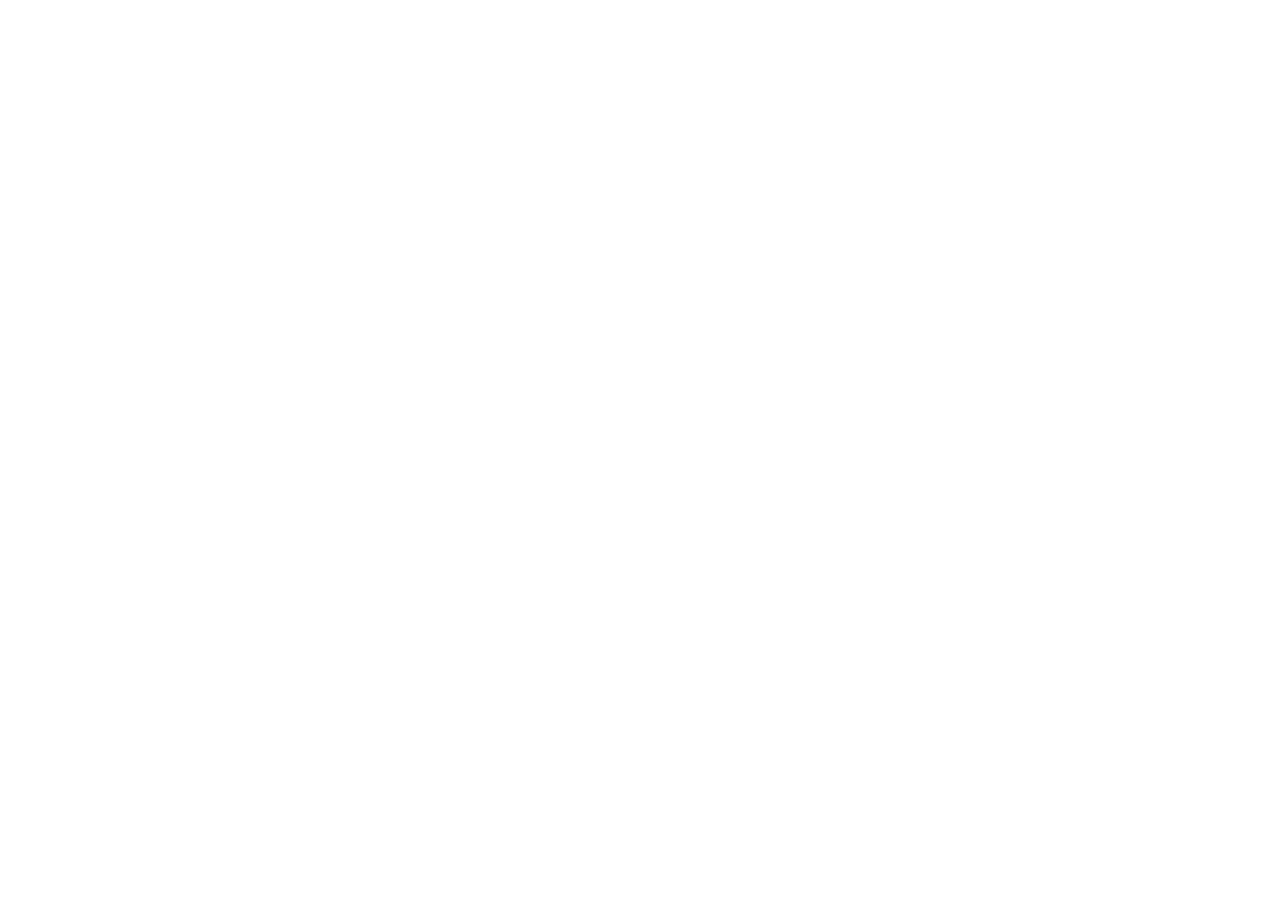
==== login.html @ a9e52f01 "init project" ====
<!DOCTYPE html>
<html lang="en">
<head>
    <meta charset="UTF-8">
    <meta name="viewport" content="width=device-width, initial-scale=1.0">
    <title>Document</title>
</head>
<body>
    
</body>
</html>
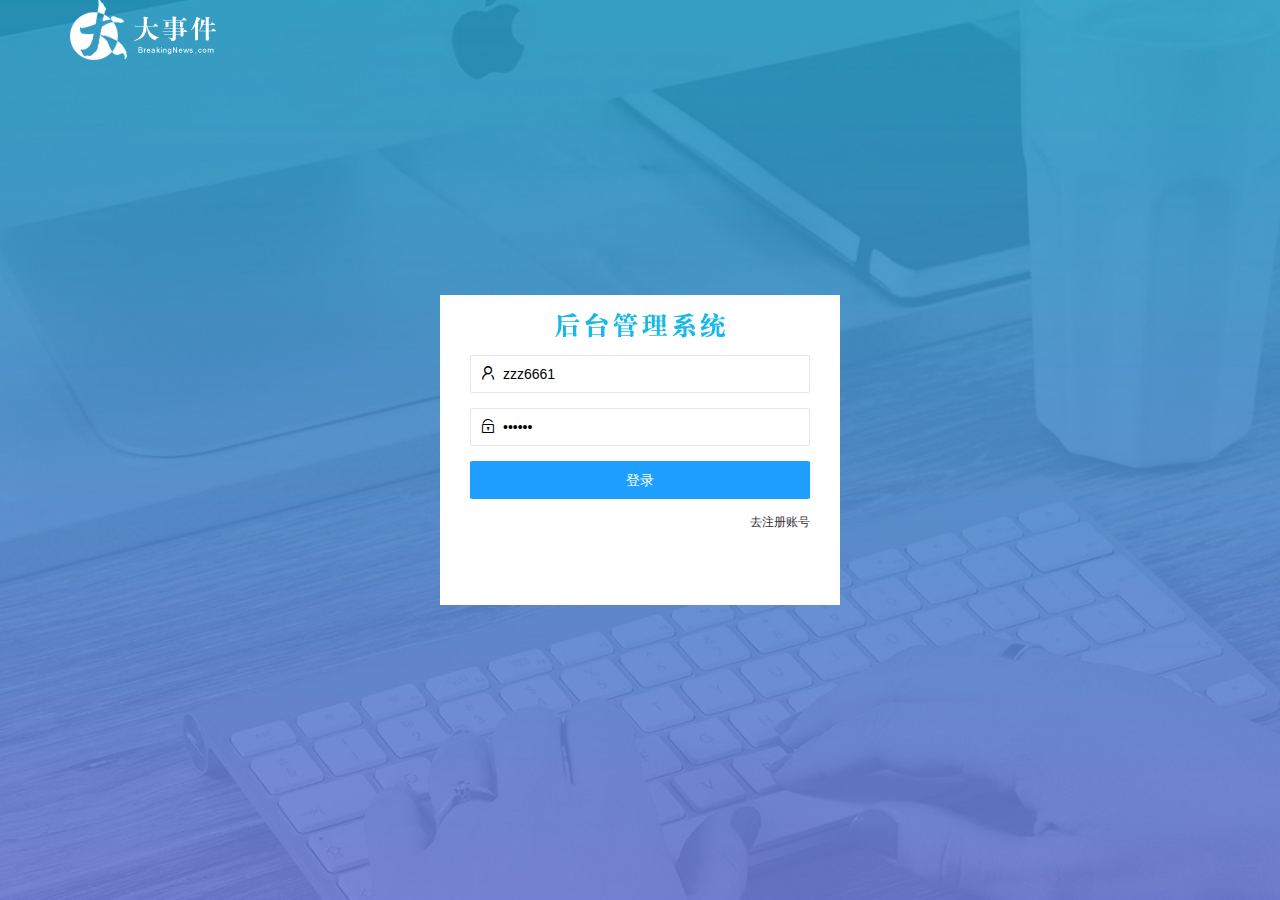
==== commit a3da87ee: "注册和登录功能完成" ====
--- a/login.html
+++ b/login.html
@@ -1,11 +1,85 @@
 <!DOCTYPE html>
 <html lang="en">
+
 <head>
     <meta charset="UTF-8">
     <meta name="viewport" content="width=device-width, initial-scale=1.0">
-    <title>Document</title>
+    <title>大事件-登录注册</title>
+    <link rel="stylesheet" href="/assets/lib/layui/css/layui.css" />
+    <link rel="stylesheet" href="/assets/css/login.css">
 </head>
+
 <body>
-    
+    <div class="layui-main">
+        <img src="/assets/images/logo.png" alt="" />
+    </div>
+    <div class="onginAndRegBox">
+        <div class="title-box">
+
+        </div>
+        <!-- 登录页面 -->
+        <div class="login-box">
+            <form class="layui-form"id="form_login">
+                <!-- 用户名 -->
+                <div class="layui-form-item">
+                    <i class="layui-icon layui-icon-username"></i>
+                    <input value="zzz6661" type="text" name="username" required lay-verify="required" placeholder="请输入用户名"
+                        autocomplete="off" class="layui-input">
+                </div>
+                <!-- 密码 -->
+                <div class="layui-form-item">
+                    <i class="layui-icon layui-icon-password"></i>
+                    <input value="123123" type="password" name="password" required lay-verify="required|pwd" placeholder="请输入密码"
+                        autocomplete="off" class="layui-input">
+                </div>
+                <!-- 登录按钮 -->
+                <div class="layui-form-item">
+                    <button class="layui-btn layui-btn-fluid layui-btn-normal" lay-submit
+                        lay-filter="formDemo">登录</button>
+                </div>
+                <div class="layui-form-item links">
+                    <a href="javascript:;" id="link_reg">去注册账号</a>
+                </div>
+            </form>
+
+        </div>
+        <!-- 注册页面 -->
+        <div class="reg-box" >
+
+            <form class="layui-form" id="form_reg">
+                <!-- 用户名 -->
+                <div class="layui-form-item">
+                    <i class="layui-icon layui-icon-username"></i>
+                    <input type="text" name="username" required lay-verify="required" placeholder="请输入用户名"
+                        autocomplete="off" class="layui-input">
+                </div>
+                <!-- 密码 -->
+                <div class="layui-form-item">
+                    <i class="layui-icon layui-icon-password"></i>
+                    <input type="text" name="password" required lay-verify="required|pwd" placeholder="请输入密码"
+                        autocomplete="off" class="layui-input">
+                </div>
+                <!-- 密码确认 -->
+                <div class="layui-form-item">
+                    <i class="layui-icon layui-icon-password"></i>
+                    <input type="text" name="repassword" required lay-verify="required|pwd|repwd" placeholder="再次确认密码"
+                        autocomplete="off" class="layui-input">
+                </div>
+                <!-- 登录按钮 -->
+                <div class="layui-form-item">
+                    <button class="layui-btn layui-btn-fluid layui-btn-normal" lay-submit
+                        lay-filter="formDemo">注册</button>
+                </div>
+                <div class="layui-form-item links">
+                    <a href="javascript:;" id="link_login">去登陆</a>
+                </div>
+            </form>
+        </div>
+    </div>
+    <script src="./assets/lib/layui/layui.all.js"></script>
+    <script src="/assets/lib/jquery.js"></script>
+    <script src="./assets/js/baseAPI.js"></script>
+    <script src="/assets/js/login.js"></script>
 </body>
+
 </html>--- a/assets/lib/layui/css/layui.css
+++ b/assets/lib/layui/css/layui.css
@@ -0,0 +1,2 @@
+/** layui-v2.5.5 MIT License By https://www.layui.com */
+ .layui-inline,img{display:inline-block;vertical-align:middle}h1,h2,h3,h4,h5,h6{font-weight:400}.layui-edge,.layui-header,.layui-inline,.layui-main{position:relative}.layui-body,.layui-edge,.layui-elip{overflow:hidden}.layui-btn,.layui-edge,.layui-inline,img{vertical-align:middle}.layui-btn,.layui-disabled,.layui-icon,.layui-unselect{-moz-user-select:none;-webkit-user-select:none;-ms-user-select:none}.layui-elip,.layui-form-checkbox span,.layui-form-pane .layui-form-label{text-overflow:ellipsis;white-space:nowrap}.layui-breadcrumb,.layui-tree-btnGroup{visibility:hidden}blockquote,body,button,dd,div,dl,dt,form,h1,h2,h3,h4,h5,h6,input,li,ol,p,pre,td,textarea,th,ul{margin:0;padding:0;-webkit-tap-highlight-color:rgba(0,0,0,0)}a:active,a:hover{outline:0}img{border:none}li{list-style:none}table{border-collapse:collapse;border-spacing:0}h4,h5,h6{font-size:100%}button,input,optgroup,option,select,textarea{font-family:inherit;font-size:inherit;font-style:inherit;font-weight:inherit;outline:0}pre{white-space:pre-wrap;white-space:-moz-pre-wrap;white-space:-pre-wrap;white-space:-o-pre-wrap;word-wrap:break-word}body{line-height:24px;font:14px Helvetica Neue,Helvetica,PingFang SC,Tahoma,Arial,sans-serif}hr{height:1px;margin:10px 0;border:0;clear:both}a{color:#333;text-decoration:none}a:hover{color:#777}a cite{font-style:normal;*cursor:pointer}.layui-border-box,.layui-border-box *{box-sizing:border-box}.layui-box,.layui-box *{box-sizing:content-box}.layui-clear{clear:both;*zoom:1}.layui-clear:after{content:'\20';clear:both;*zoom:1;display:block;height:0}.layui-inline{*display:inline;*zoom:1}.layui-edge{display:inline-block;width:0;height:0;border-width:6px;border-style:dashed;border-color:transparent}.layui-edge-top{top:-4px;border-bottom-color:#999;border-bottom-style:solid}.layui-edge-right{border-left-color:#999;border-left-style:solid}.layui-edge-bottom{top:2px;border-top-color:#999;border-top-style:solid}.layui-edge-left{border-right-color:#999;border-right-style:solid}.layui-disabled,.layui-disabled:hover{color:#d2d2d2!important;cursor:not-allowed!important}.layui-circle{border-radius:100%}.layui-show{display:block!important}.layui-hide{display:none!important}@font-face{font-family:layui-icon;src:url(../font/iconfont.eot?v=250);src:url(../font/iconfont.eot?v=250#iefix) format('embedded-opentype'),url(../font/iconfont.woff2?v=250) format('woff2'),url(../font/iconfont.woff?v=250) format('woff'),url(../font/iconfont.ttf?v=250) format('truetype'),url(../font/iconfont.svg?v=250#layui-icon) format('svg')}.layui-icon{font-family:layui-icon!important;font-size:16px;font-style:normal;-webkit-font-smoothing:antialiased;-moz-osx-font-smoothing:grayscale}.layui-icon-reply-fill:before{content:"\e611"}.layui-icon-set-fill:before{content:"\e614"}.layui-icon-menu-fill:before{content:"\e60f"}.layui-icon-search:before{content:"\e615"}.layui-icon-share:before{content:"\e641"}.layui-icon-set-sm:before{content:"\e620"}.layui-icon-engine:before{content:"\e628"}.layui-icon-close:before{content:"\1006"}.layui-icon-close-fill:before{content:"\1007"}.layui-icon-chart-screen:before{content:"\e629"}.layui-icon-star:before{content:"\e600"}.layui-icon-circle-dot:before{content:"\e617"}.layui-icon-chat:before{content:"\e606"}.layui-icon-release:before{content:"\e609"}.layui-icon-list:before{content:"\e60a"}.layui-icon-chart:before{content:"\e62c"}.layui-icon-ok-circle:before{content:"\1005"}.layui-icon-layim-theme:before{content:"\e61b"}.layui-icon-table:before{content:"\e62d"}.layui-icon-right:before{content:"\e602"}.layui-icon-left:before{content:"\e603"}.layui-icon-cart-simple:before{content:"\e698"}.layui-icon-face-cry:before{content:"\e69c"}.layui-icon-face-smile:before{content:"\e6af"}.layui-icon-survey:before{content:"\e6b2"}.layui-icon-tree:before{content:"\e62e"}.layui-icon-upload-circle:before{content:"\e62f"}.layui-icon-add-circle:before{content:"\e61f"}.layui-icon-download-circle:before{content:"\e601"}.layui-icon-templeate-1:before{content:"\e630"}.layui-icon-util:before{content:"\e631"}.layui-icon-face-surprised:before{content:"\e664"}.layui-icon-edit:before{content:"\e642"}.layui-icon-speaker:before{content:"\e645"}.layui-icon-down:before{content:"\e61a"}.layui-icon-file:before{content:"\e621"}.layui-icon-layouts:before{content:"\e632"}.layui-icon-rate-half:before{content:"\e6c9"}.layui-icon-add-circle-fine:before{content:"\e608"}.layui-icon-prev-circle:before{content:"\e633"}.layui-icon-read:before{content:"\e705"}.layui-icon-404:before{content:"\e61c"}.layui-icon-carousel:before{content:"\e634"}.layui-icon-help:before{content:"\e607"}.layui-icon-code-circle:before{content:"\e635"}.layui-icon-water:before{content:"\e636"}.layui-icon-username:before{content:"\e66f"}.layui-icon-find-fill:before{content:"\e670"}.layui-icon-about:before{content:"\e60b"}.layui-icon-location:before{content:"\e715"}.layui-icon-up:before{content:"\e619"}.layui-icon-pause:before{content:"\e651"}.layui-icon-date:before{content:"\e637"}.layui-icon-layim-uploadfile:before{content:"\e61d"}.layui-icon-delete:before{content:"\e640"}.layui-icon-play:before{content:"\e652"}.layui-icon-top:before{content:"\e604"}.layui-icon-friends:before{content:"\e612"}.layui-icon-refresh-3:before{content:"\e9aa"}.layui-icon-ok:before{content:"\e605"}.layui-icon-layer:before{content:"\e638"}.layui-icon-face-smile-fine:before{content:"\e60c"}.layui-icon-dollar:before{content:"\e659"}.layui-icon-group:before{content:"\e613"}.layui-icon-layim-download:before{content:"\e61e"}.layui-icon-picture-fine:before{content:"\e60d"}.layui-icon-link:before{content:"\e64c"}.layui-icon-diamond:before{content:"\e735"}.layui-icon-log:before{content:"\e60e"}.layui-icon-rate-solid:before{content:"\e67a"}.layui-icon-fonts-del:before{content:"\e64f"}.layui-icon-unlink:before{content:"\e64d"}.layui-icon-fonts-clear:before{content:"\e639"}.layui-icon-triangle-r:before{content:"\e623"}.layui-icon-circle:before{content:"\e63f"}.layui-icon-radio:before{content:"\e643"}.layui-icon-align-center:before{content:"\e647"}.layui-icon-align-right:before{content:"\e648"}.layui-icon-align-left:before{content:"\e649"}.layui-icon-loading-1:before{content:"\e63e"}.layui-icon-return:before{content:"\e65c"}.layui-icon-fonts-strong:before{content:"\e62b"}.layui-icon-upload:before{content:"\e67c"}.layui-icon-dialogue:before{content:"\e63a"}.layui-icon-video:before{content:"\e6ed"}.layui-icon-headset:before{content:"\e6fc"}.layui-icon-cellphone-fine:before{content:"\e63b"}.layui-icon-add-1:before{content:"\e654"}.layui-icon-face-smile-b:before{content:"\e650"}.layui-icon-fonts-html:before{content:"\e64b"}.layui-icon-form:before{content:"\e63c"}.layui-icon-cart:before{content:"\e657"}.layui-icon-camera-fill:before{content:"\e65d"}.layui-icon-tabs:before{content:"\e62a"}.layui-icon-fonts-code:before{content:"\e64e"}.layui-icon-fire:before{content:"\e756"}.layui-icon-set:before{content:"\e716"}.layui-icon-fonts-u:before{content:"\e646"}.layui-icon-triangle-d:before{content:"\e625"}.layui-icon-tips:before{content:"\e702"}.layui-icon-picture:before{content:"\e64a"}.layui-icon-more-vertical:before{content:"\e671"}.layui-icon-flag:before{content:"\e66c"}.layui-icon-loading:before{content:"\e63d"}.layui-icon-fonts-i:before{content:"\e644"}.layui-icon-refresh-1:before{content:"\e666"}.layui-icon-rmb:before{content:"\e65e"}.layui-icon-home:before{content:"\e68e"}.layui-icon-user:before{content:"\e770"}.layui-icon-notice:before{content:"\e667"}.layui-icon-login-weibo:before{content:"\e675"}.layui-icon-voice:before{content:"\e688"}.layui-icon-upload-drag:before{content:"\e681"}.layui-icon-login-qq:before{content:"\e676"}.layui-icon-snowflake:before{content:"\e6b1"}.layui-icon-file-b:before{content:"\e655"}.layui-icon-template:before{content:"\e663"}.layui-icon-auz:before{content:"\e672"}.layui-icon-console:before{content:"\e665"}.layui-icon-app:before{content:"\e653"}.layui-icon-prev:before{content:"\e65a"}.layui-icon-website:before{content:"\e7ae"}.layui-icon-next:before{content:"\e65b"}.layui-icon-component:before{content:"\e857"}.layui-icon-more:before{content:"\e65f"}.layui-icon-login-wechat:before{content:"\e677"}.layui-icon-shrink-right:before{content:"\e668"}.layui-icon-spread-left:before{content:"\e66b"}.layui-icon-camera:before{content:"\e660"}.layui-icon-note:before{content:"\e66e"}.layui-icon-refresh:before{content:"\e669"}.layui-icon-female:before{content:"\e661"}.layui-icon-male:before{content:"\e662"}.layui-icon-password:before{content:"\e673"}.layui-icon-senior:before{content:"\e674"}.layui-icon-theme:before{content:"\e66a"}.layui-icon-tread:before{content:"\e6c5"}.layui-icon-praise:before{content:"\e6c6"}.layui-icon-star-fill:before{content:"\e658"}.layui-icon-rate:before{content:"\e67b"}.layui-icon-template-1:before{content:"\e656"}.layui-icon-vercode:before{content:"\e679"}.layui-icon-cellphone:before{content:"\e678"}.layui-icon-screen-full:before{content:"\e622"}.layui-icon-screen-restore:before{content:"\e758"}.layui-icon-cols:before{content:"\e610"}.layui-icon-export:before{content:"\e67d"}.layui-icon-print:before{content:"\e66d"}.layui-icon-slider:before{content:"\e714"}.layui-icon-addition:before{content:"\e624"}.layui-icon-subtraction:before{content:"\e67e"}.layui-icon-service:before{content:"\e626"}.layui-icon-transfer:before{content:"\e691"}.layui-main{width:1140px;margin:0 auto}.layui-header{z-index:1000;height:60px}.layui-header a:hover{transition:all .5s;-webkit-transition:all .5s}.layui-side{position:fixed;left:0;top:0;bottom:0;z-index:999;width:200px;overflow-x:hidden}.layui-side-scroll{position:relative;width:220px;height:100%;overflow-x:hidden}.layui-body{position:absolute;left:200px;right:0;top:0;bottom:0;z-index:998;width:auto;overflow-y:auto;box-sizing:border-box}.layui-layout-body{overflow:hidden}.layui-layout-admin .layui-header{background-color:#23262E}.layui-layout-admin .layui-side{top:60px;width:200px;overflow-x:hidden}.layui-layout-admin .layui-body{position:fixed;top:60px;bottom:44px}.layui-layout-admin .layui-main{width:auto;margin:0 15px}.layui-layout-admin .layui-footer{position:fixed;left:200px;right:0;bottom:0;height:44px;line-height:44px;padding:0 15px;background-color:#eee}.layui-layout-admin .layui-logo{position:absolute;left:0;top:0;width:200px;height:100%;line-height:60px;text-align:center;color:#009688;font-size:16px}.layui-layout-admin .layui-header .layui-nav{background:0 0}.layui-layout-left{position:absolute!important;left:200px;top:0}.layui-layout-right{position:absolute!important;right:0;top:0}.layui-container{position:relative;margin:0 auto;padding:0 15px;box-sizing:border-box}.layui-fluid{position:relative;margin:0 auto;padding:0 15px}.layui-row:after,.layui-row:before{content:'';display:block;clear:both}.layui-col-lg1,.layui-col-lg10,.layui-col-lg11,.layui-col-lg12,.layui-col-lg2,.layui-col-lg3,.layui-col-lg4,.layui-col-lg5,.layui-col-lg6,.layui-col-lg7,.layui-col-lg8,.layui-col-lg9,.layui-col-md1,.layui-col-md10,.layui-col-md11,.layui-col-md12,.layui-col-md2,.layui-col-md3,.layui-col-md4,.layui-col-md5,.layui-col-md6,.layui-col-md7,.layui-col-md8,.layui-col-md9,.layui-col-sm1,.layui-col-sm10,.layui-col-sm11,.layui-col-sm12,.layui-col-sm2,.layui-col-sm3,.layui-col-sm4,.layui-col-sm5,.layui-col-sm6,.layui-col-sm7,.layui-col-sm8,.layui-col-sm9,.layui-col-xs1,.layui-col-xs10,.layui-col-xs11,.layui-col-xs12,.layui-col-xs2,.layui-col-xs3,.layui-col-xs4,.layui-col-xs5,.layui-col-xs6,.layui-col-xs7,.layui-col-xs8,.layui-col-xs9{position:relative;display:block;box-sizing:border-box}.layui-col-xs1,.layui-col-xs10,.layui-col-xs11,.layui-col-xs12,.layui-col-xs2,.layui-col-xs3,.layui-col-xs4,.layui-col-xs5,.layui-col-xs6,.layui-col-xs7,.layui-col-xs8,.layui-col-xs9{float:left}.layui-col-xs1{width:8.33333333%}.layui-col-xs2{width:16.66666667%}.layui-col-xs3{width:25%}.layui-col-xs4{width:33.33333333%}.layui-col-xs5{width:41.66666667%}.layui-col-xs6{width:50%}.layui-col-xs7{width:58.33333333%}.layui-col-xs8{width:66.66666667%}.layui-col-xs9{width:75%}.layui-col-xs10{width:83.33333333%}.layui-col-xs11{width:91.66666667%}.layui-col-xs12{width:100%}.layui-col-xs-offset1{margin-left:8.33333333%}.layui-col-xs-offset2{margin-left:16.66666667%}.layui-col-xs-offset3{margin-left:25%}.layui-col-xs-offset4{margin-left:33.33333333%}.layui-col-xs-offset5{margin-left:41.66666667%}.layui-col-xs-offset6{margin-left:50%}.layui-col-xs-offset7{margin-left:58.33333333%}.layui-col-xs-offset8{margin-left:66.66666667%}.layui-col-xs-offset9{margin-left:75%}.layui-col-xs-offset10{margin-left:83.33333333%}.layui-col-xs-offset11{margin-left:91.66666667%}.layui-col-xs-offset12{margin-left:100%}@media screen and (max-width:768px){.layui-hide-xs{display:none!important}.layui-show-xs-block{display:block!important}.layui-show-xs-inline{display:inline!important}.layui-show-xs-inline-block{display:inline-block!important}}@media screen and (min-width:768px){.layui-container{width:750px}.layui-hide-sm{display:none!important}.layui-show-sm-block{display:block!important}.layui-show-sm-inline{display:inline!important}.layui-show-sm-inline-block{display:inline-block!important}.layui-col-sm1,.layui-col-sm10,.layui-col-sm11,.layui-col-sm12,.layui-col-sm2,.layui-col-sm3,.layui-col-sm4,.layui-col-sm5,.layui-col-sm6,.layui-col-sm7,.layui-col-sm8,.layui-col-sm9{float:left}.layui-col-sm1{width:8.33333333%}.layui-col-sm2{width:16.66666667%}.layui-col-sm3{width:25%}.layui-col-sm4{width:33.33333333%}.layui-col-sm5{width:41.66666667%}.layui-col-sm6{width:50%}.layui-col-sm7{width:58.33333333%}.layui-col-sm8{width:66.66666667%}.layui-col-sm9{width:75%}.layui-col-sm10{width:83.33333333%}.layui-col-sm11{width:91.66666667%}.layui-col-sm12{width:100%}.layui-col-sm-offset1{margin-left:8.33333333%}.layui-col-sm-offset2{margin-left:16.66666667%}.layui-col-sm-offset3{margin-left:25%}.layui-col-sm-offset4{margin-left:33.33333333%}.layui-col-sm-offset5{margin-left:41.66666667%}.layui-col-sm-offset6{margin-left:50%}.layui-col-sm-offset7{margin-left:58.33333333%}.layui-col-sm-offset8{margin-left:66.66666667%}.layui-col-sm-offset9{margin-left:75%}.layui-col-sm-offset10{margin-left:83.33333333%}.layui-col-sm-offset11{margin-left:91.66666667%}.layui-col-sm-offset12{margin-left:100%}}@media screen and (min-width:992px){.layui-container{width:970px}.layui-hide-md{display:none!important}.layui-show-md-block{display:block!important}.layui-show-md-inline{display:inline!important}.layui-show-md-inline-block{display:inline-block!important}.layui-col-md1,.layui-col-md10,.layui-col-md11,.layui-col-md12,.layui-col-md2,.layui-col-md3,.layui-col-md4,.layui-col-md5,.layui-col-md6,.layui-col-md7,.layui-col-md8,.layui-col-md9{float:left}.layui-col-md1{width:8.33333333%}.layui-col-md2{width:16.66666667%}.layui-col-md3{width:25%}.layui-col-md4{width:33.33333333%}.layui-col-md5{width:41.66666667%}.layui-col-md6{width:50%}.layui-col-md7{width:58.33333333%}.layui-col-md8{width:66.66666667%}.layui-col-md9{width:75%}.layui-col-md10{width:83.33333333%}.layui-col-md11{width:91.66666667%}.layui-col-md12{width:100%}.layui-col-md-offset1{margin-left:8.33333333%}.layui-col-md-offset2{margin-left:16.66666667%}.layui-col-md-offset3{margin-left:25%}.layui-col-md-offset4{margin-left:33.33333333%}.layui-col-md-offset5{margin-left:41.66666667%}.layui-col-md-offset6{margin-left:50%}.layui-col-md-offset7{margin-left:58.33333333%}.layui-col-md-offset8{margin-left:66.66666667%}.layui-col-md-offset9{margin-left:75%}.layui-col-md-offset10{margin-left:83.33333333%}.layui-col-md-offset11{margin-left:91.66666667%}.layui-col-md-offset12{margin-left:100%}}@media screen and (min-width:1200px){.layui-container{width:1170px}.layui-hide-lg{display:none!important}.layui-show-lg-block{display:block!important}.layui-show-lg-inline{display:inline!important}.layui-show-lg-inline-block{display:inline-block!important}.layui-col-lg1,.layui-col-lg10,.layui-col-lg11,.layui-col-lg12,.layui-col-lg2,.layui-col-lg3,.layui-col-lg4,.layui-col-lg5,.layui-col-lg6,.layui-col-lg7,.layui-col-lg8,.layui-col-lg9{float:left}.layui-col-lg1{width:8.33333333%}.layui-col-lg2{width:16.66666667%}.layui-col-lg3{width:25%}.layui-col-lg4{width:33.33333333%}.layui-col-lg5{width:41.66666667%}.layui-col-lg6{width:50%}.layui-col-lg7{width:58.33333333%}.layui-col-lg8{width:66.66666667%}.layui-col-lg9{width:75%}.layui-col-lg10{width:83.33333333%}.layui-col-lg11{width:91.66666667%}.layui-col-lg12{width:100%}.layui-col-lg-offset1{margin-left:8.33333333%}.layui-col-lg-offset2{margin-left:16.66666667%}.layui-col-lg-offset3{margin-left:25%}.layui-col-lg-offset4{margin-left:33.33333333%}.layui-col-lg-offset5{margin-left:41.66666667%}.layui-col-lg-offset6{margin-left:50%}.layui-col-lg-offset7{margin-left:58.33333333%}.layui-col-lg-offset8{margin-left:66.66666667%}.layui-col-lg-offset9{margin-left:75%}.layui-col-lg-offset10{margin-left:83.33333333%}.layui-col-lg-offset11{margin-left:91.66666667%}.layui-col-lg-offset12{margin-left:100%}}.layui-col-space1{margin:-.5px}.layui-col-space1>*{padding:.5px}.layui-col-space3{margin:-1.5px}.layui-col-space3>*{padding:1.5px}.layui-col-space5{margin:-2.5px}.layui-col-space5>*{padding:2.5px}.layui-col-space8{margin:-3.5px}.layui-col-space8>*{padding:3.5px}.layui-col-space10{margin:-5px}.layui-col-space10>*{padding:5px}.layui-col-space12{margin:-6px}.layui-col-space12>*{padding:6px}.layui-col-space15{margin:-7.5px}.layui-col-space15>*{padding:7.5px}.layui-col-space18{margin:-9px}.layui-col-space18>*{padding:9px}.layui-col-space20{margin:-10px}.layui-col-space20>*{padding:10px}.layui-col-space22{margin:-11px}.layui-col-space22>*{padding:11px}.layui-col-space25{margin:-12.5px}.layui-col-space25>*{padding:12.5px}.layui-col-space30{margin:-15px}.layui-col-space30>*{padding:15px}.layui-btn,.layui-input,.layui-select,.layui-textarea,.layui-upload-button{outline:0;-webkit-appearance:none;transition:all .3s;-webkit-transition:all .3s;box-sizing:border-box}.layui-elem-quote{margin-bottom:10px;padding:15px;line-height:22px;border-left:5px solid #009688;border-radius:0 2px 2px 0;background-color:#f2f2f2}.layui-quote-nm{border-style:solid;border-width:1px 1px 1px 5px;background:0 0}.layui-elem-field{margin-bottom:10px;padding:0;border-width:1px;border-style:solid}.layui-elem-field legend{margin-left:20px;padding:0 10px;font-size:20px;font-weight:300}.layui-field-title{margin:10px 0 20px;border-width:1px 0 0}.layui-field-box{padding:10px 15px}.layui-field-title .layui-field-box{padding:10px 0}.layui-progress{position:relative;height:6px;border-radius:20px;background-color:#e2e2e2}.layui-progress-bar{position:absolute;left:0;top:0;width:0;max-width:100%;height:6px;border-radius:20px;text-align:right;background-color:#5FB878;transition:all .3s;-webkit-transition:all .3s}.layui-progress-big,.layui-progress-big .layui-progress-bar{height:18px;line-height:18px}.layui-progress-text{position:relative;top:-20px;line-height:18px;font-size:12px;color:#666}.layui-progress-big .layui-progress-text{position:static;padding:0 10px;color:#fff}.layui-collapse{border-width:1px;border-style:solid;border-radius:2px}.layui-colla-content,.layui-colla-item{border-top-width:1px;border-top-style:solid}.layui-colla-item:first-child{border-top:none}.layui-colla-title{position:relative;height:42px;line-height:42px;padding:0 15px 0 35px;color:#333;background-color:#f2f2f2;cursor:pointer;font-size:14px;overflow:hidden}.layui-colla-content{display:none;padding:10px 15px;line-height:22px;color:#666}.layui-colla-icon{position:absolute;left:15px;top:0;font-size:14px}.layui-card{margin-bottom:15px;border-radius:2px;background-color:#fff;box-shadow:0 1px 2px 0 rgba(0,0,0,.05)}.layui-card:last-child{margin-bottom:0}.layui-card-header{position:relative;height:42px;line-height:42px;padding:0 15px;border-bottom:1px solid #f6f6f6;color:#333;border-radius:2px 2px 0 0;font-size:14px}.layui-bg-black,.layui-bg-blue,.layui-bg-cyan,.layui-bg-green,.layui-bg-orange,.layui-bg-red{color:#fff!important}.layui-card-body{position:relative;padding:10px 15px;line-height:24px}.layui-card-body[pad15]{padding:15px}.layui-card-body[pad20]{padding:20px}.layui-card-body .layui-table{margin:5px 0}.layui-card .layui-tab{margin:0}.layui-panel-window{position:relative;padding:15px;border-radius:0;border-top:5px solid #E6E6E6;background-color:#fff}.layui-auxiliar-moving{position:fixed;left:0;right:0;top:0;bottom:0;width:100%;height:100%;background:0 0;z-index:9999999999}.layui-form-label,.layui-form-mid,.layui-form-select,.layui-input-block,.layui-input-inline,.layui-textarea{position:relative}.layui-bg-red{background-color:#FF5722!important}.layui-bg-orange{background-color:#FFB800!important}.layui-bg-green{background-color:#009688!important}.layui-bg-cyan{background-color:#2F4056!important}.layui-bg-blue{background-color:#1E9FFF!important}.layui-bg-black{background-color:#393D49!important}.layui-bg-gray{background-color:#eee!important;color:#666!important}.layui-badge-rim,.layui-colla-content,.layui-colla-item,.layui-collapse,.layui-elem-field,.layui-form-pane .layui-form-item[pane],.layui-form-pane .layui-form-label,.layui-input,.layui-layedit,.layui-layedit-tool,.layui-quote-nm,.layui-select,.layui-tab-bar,.layui-tab-card,.layui-tab-title,.layui-tab-title .layui-this:after,.layui-textarea{border-color:#e6e6e6}.layui-timeline-item:before,hr{background-color:#e6e6e6}.layui-text{line-height:22px;font-size:14px;color:#666}.layui-text h1,.layui-text h2,.layui-text h3{font-weight:500;color:#333}.layui-text h1{font-size:30px}.layui-text h2{font-size:24px}.layui-text h3{font-size:18px}.layui-text a:not(.layui-btn){color:#01AAED}.layui-text a:not(.layui-btn):hover{text-decoration:underline}.layui-text ul{padding:5px 0 5px 15px}.layui-text ul li{margin-top:5px;list-style-type:disc}.layui-text em,.layui-word-aux{color:#999!important;padding:0 5px!important}.layui-btn{display:inline-block;height:38px;line-height:38px;padding:0 18px;background-color:#009688;color:#fff;white-space:nowrap;text-align:center;font-size:14px;border:none;border-radius:2px;cursor:pointer}.layui-btn:hover{opacity:.8;filter:alpha(opacity=80);color:#fff}.layui-btn:active{opacity:1;filter:alpha(opacity=100)}.layui-btn+.layui-btn{margin-left:10px}.layui-btn-container{font-size:0}.layui-btn-container .layui-btn{margin-right:10px;margin-bottom:10px}.layui-btn-container .layui-btn+.layui-btn{margin-left:0}.layui-table .layui-btn-container .layui-btn{margin-bottom:9px}.layui-btn-radius{border-radius:100px}.layui-btn .layui-icon{margin-right:3px;font-size:18px;vertical-align:bottom;vertical-align:middle\9}.layui-btn-primary{border:1px solid #C9C9C9;background-color:#fff;color:#555}.layui-btn-primary:hover{border-color:#009688;color:#333}.layui-btn-normal{background-color:#1E9FFF}.layui-btn-warm{background-color:#FFB800}.layui-btn-danger{background-color:#FF5722}.layui-btn-checked{background-color:#5FB878}.layui-btn-disabled,.layui-btn-disabled:active,.layui-btn-disabled:hover{border:1px solid #e6e6e6;background-color:#FBFBFB;color:#C9C9C9;cursor:not-allowed;opacity:1}.layui-btn-lg{height:44px;line-height:44px;padding:0 25px;font-size:16px}.layui-btn-sm{height:30px;line-height:30px;padding:0 10px;font-size:12px}.layui-btn-sm i{font-size:16px!important}.layui-btn-xs{height:22px;line-height:22px;padding:0 5px;font-size:12px}.layui-btn-xs i{font-size:14px!important}.layui-btn-group{display:inline-block;vertical-align:middle;font-size:0}.layui-btn-group .layui-btn{margin-left:0!important;margin-right:0!important;border-left:1px solid rgba(255,255,255,.5);border-radius:0}.layui-btn-group .layui-btn-primary{border-left:none}.layui-btn-group .layui-btn-primary:hover{border-color:#C9C9C9;color:#009688}.layui-btn-group .layui-btn:first-child{border-left:none;border-radius:2px 0 0 2px}.layui-btn-group .layui-btn-primary:first-child{border-left:1px solid #c9c9c9}.layui-btn-group .layui-btn:last-child{border-radius:0 2px 2px 0}.layui-btn-group .layui-btn+.layui-btn{margin-left:0}.layui-btn-group+.layui-btn-group{margin-left:10px}.layui-btn-fluid{width:100%}.layui-input,.layui-select,.layui-textarea{height:38px;line-height:1.3;line-height:38px\9;border-width:1px;border-style:solid;background-color:#fff;border-radius:2px}.layui-input::-webkit-input-placeholder,.layui-select::-webkit-input-placeholder,.layui-textarea::-webkit-input-placeholder{line-height:1.3}.layui-input,.layui-textarea{display:block;width:100%;padding-left:10px}.layui-input:hover,.layui-textarea:hover{border-color:#D2D2D2!important}.layui-input:focus,.layui-textarea:focus{border-color:#C9C9C9!important}.layui-textarea{min-height:100px;height:auto;line-height:20px;padding:6px 10px;resize:vertical}.layui-select{padding:0 10px}.layui-form input[type=checkbox],.layui-form input[type=radio],.layui-form select{display:none}.layui-form [lay-ignore]{display:initial}.layui-form-item{margin-bottom:15px;clear:both;*zoom:1}.layui-form-item:after{content:'\20';clear:both;*zoom:1;display:block;height:0}.layui-form-label{float:left;display:block;padding:9px 15px;width:80px;font-weight:400;line-height:20px;text-align:right}.layui-form-label-col{display:block;float:none;padding:9px 0;line-height:20px;text-align:left}.layui-form-item .layui-inline{margin-bottom:5px;margin-right:10px}.layui-input-block{margin-left:110px;min-height:36px}.layui-input-inline{display:inline-block;vertical-align:middle}.layui-form-item .layui-input-inline{float:left;width:190px;margin-right:10px}.layui-form-text .layui-input-inline{width:auto}.layui-form-mid{float:left;display:block;padding:9px 0!important;line-height:20px;margin-right:10px}.layui-form-danger+.layui-form-select .layui-input,.layui-form-danger:focus{border-color:#FF5722!important}.layui-form-select .layui-input{padding-right:30px;cursor:pointer}.layui-form-select .layui-edge{position:absolute;right:10px;top:50%;margin-top:-3px;cursor:pointer;border-width:6px;border-top-color:#c2c2c2;border-top-style:solid;transition:all .3s;-webkit-transition:all .3s}.layui-form-select dl{display:none;position:absolute;left:0;top:42px;padding:5px 0;z-index:899;min-width:100%;border:1px solid #d2d2d2;max-height:300px;overflow-y:auto;background-color:#fff;border-radius:2px;box-shadow:0 2px 4px rgba(0,0,0,.12);box-sizing:border-box}.layui-form-select dl dd,.layui-form-select dl dt{padding:0 10px;line-height:36px;white-space:nowrap;overflow:hidden;text-overflow:ellipsis}.layui-form-select dl dt{font-size:12px;color:#999}.layui-form-select dl dd{cursor:pointer}.layui-form-select dl dd:hover{background-color:#f2f2f2;-webkit-transition:.5s all;transition:.5s all}.layui-form-select .layui-select-group dd{padding-left:20px}.layui-form-select dl dd.layui-select-tips{padding-left:10px!important;color:#999}.layui-form-select dl dd.layui-this{background-color:#5FB878;color:#fff}.layui-form-checkbox,.layui-form-select dl dd.layui-disabled{background-color:#fff}.layui-form-selected dl{display:block}.layui-form-checkbox,.layui-form-checkbox *,.layui-form-switch{display:inline-block;vertical-align:middle}.layui-form-selected .layui-edge{margin-top:-9px;-webkit-transform:rotate(180deg);transform:rotate(180deg);margin-top:-3px\9}:root .layui-form-selected .layui-edge{margin-top:-9px\0/IE9}.layui-form-selectup dl{top:auto;bottom:42px}.layui-select-none{margin:5px 0;text-align:center;color:#999}.layui-select-disabled .layui-disabled{border-color:#eee!important}.layui-select-disabled .layui-edge{border-top-color:#d2d2d2}.layui-form-checkbox{position:relative;height:30px;line-height:30px;margin-right:10px;padding-right:30px;cursor:pointer;font-size:0;-webkit-transition:.1s linear;transition:.1s linear;box-sizing:border-box}.layui-form-checkbox span{padding:0 10px;height:100%;font-size:14px;border-radius:2px 0 0 2px;background-color:#d2d2d2;color:#fff;overflow:hidden}.layui-form-checkbox:hover span{background-color:#c2c2c2}.layui-form-checkbox i{position:absolute;right:0;top:0;width:30px;height:28px;border:1px solid #d2d2d2;border-left:none;border-radius:0 2px 2px 0;color:#fff;font-size:20px;text-align:center}.layui-form-checkbox:hover i{border-color:#c2c2c2;color:#c2c2c2}.layui-form-checked,.layui-form-checked:hover{border-color:#5FB878}.layui-form-checked span,.layui-form-checked:hover span{background-color:#5FB878}.layui-form-checked i,.layui-form-checked:hover i{color:#5FB878}.layui-form-item .layui-form-checkbox{margin-top:4px}.layui-form-checkbox[lay-skin=primary]{height:auto!important;line-height:normal!important;min-width:18px;min-height:18px;border:none!important;margin-right:0;padding-left:28px;padding-right:0;background:0 0}.layui-form-checkbox[lay-skin=primary] span{padding-left:0;padding-right:15px;line-height:18px;background:0 0;color:#666}.layui-form-checkbox[lay-skin=primary] i{right:auto;left:0;width:16px;height:16px;line-height:16px;border:1px solid #d2d2d2;font-size:12px;border-radius:2px;background-color:#fff;-webkit-transition:.1s linear;transition:.1s linear}.layui-form-checkbox[lay-skin=primary]:hover i{border-color:#5FB878;color:#fff}.layui-form-checked[lay-skin=primary] i{border-color:#5FB878!important;background-color:#5FB878;color:#fff}.layui-checkbox-disbaled[lay-skin=primary] span{background:0 0!important;color:#c2c2c2}.layui-checkbox-disbaled[lay-skin=primary]:hover i{border-color:#d2d2d2}.layui-form-item .layui-form-checkbox[lay-skin=primary]{margin-top:10px}.layui-form-switch{position:relative;height:22px;line-height:22px;min-width:35px;padding:0 5px;margin-top:8px;border:1px solid #d2d2d2;border-radius:20px;cursor:pointer;background-color:#fff;-webkit-transition:.1s linear;transition:.1s linear}.layui-form-switch i{position:absolute;left:5px;top:3px;width:16px;height:16px;border-radius:20px;background-color:#d2d2d2;-webkit-transition:.1s linear;transition:.1s linear}.layui-form-switch em{position:relative;top:0;width:25px;margin-left:21px;padding:0!important;text-align:center!important;color:#999!important;font-style:normal!important;font-size:12px}.layui-form-onswitch{border-color:#5FB878;background-color:#5FB878}.layui-checkbox-disbaled,.layui-checkbox-disbaled i{border-color:#e2e2e2!important}.layui-form-onswitch i{left:100%;margin-left:-21px;background-color:#fff}.layui-form-onswitch em{margin-left:5px;margin-right:21px;color:#fff!important}.layui-checkbox-disbaled span{background-color:#e2e2e2!important}.layui-checkbox-disbaled:hover i{color:#fff!important}[lay-radio]{display:none}.layui-form-radio,.layui-form-radio *{display:inline-block;vertical-align:middle}.layui-form-radio{line-height:28px;margin:6px 10px 0 0;padding-right:10px;cursor:pointer;font-size:0}.layui-form-radio *{font-size:14px}.layui-form-radio>i{margin-right:8px;font-size:22px;color:#c2c2c2}.layui-form-radio>i:hover,.layui-form-radioed>i{color:#5FB878}.layui-radio-disbaled>i{color:#e2e2e2!important}.layui-form-pane .layui-form-label{width:110px;padding:8px 15px;height:38px;line-height:20px;border-width:1px;border-style:solid;border-radius:2px 0 0 2px;text-align:center;background-color:#FBFBFB;overflow:hidden;box-sizing:border-box}.layui-form-pane .layui-input-inline{margin-left:-1px}.layui-form-pane .layui-input-block{margin-left:110px;left:-1px}.layui-form-pane .layui-input{border-radius:0 2px 2px 0}.layui-form-pane .layui-form-text .layui-form-label{float:none;width:100%;border-radius:2px;box-sizing:border-box;text-align:left}.layui-form-pane .layui-form-text .layui-input-inline{display:block;margin:0;top:-1px;clear:both}.layui-form-pane .layui-form-text .layui-input-block{margin:0;left:0;top:-1px}.layui-form-pane .layui-form-text .layui-textarea{min-height:100px;border-radius:0 0 2px 2px}.layui-form-pane .layui-form-checkbox{margin:4px 0 4px 10px}.layui-form-pane .layui-form-radio,.layui-form-pane .layui-form-switch{margin-top:6px;margin-left:10px}.layui-form-pane .layui-form-item[pane]{position:relative;border-width:1px;border-style:solid}.layui-form-pane .layui-form-item[pane] .layui-form-label{position:absolute;left:0;top:0;height:100%;border-width:0 1px 0 0}.layui-form-pane .layui-form-item[pane] .layui-input-inline{margin-left:110px}@media screen and (max-width:450px){.layui-form-item .layui-form-label{text-overflow:ellipsis;overflow:hidden;white-space:nowrap}.layui-form-item .layui-inline{display:block;margin-right:0;margin-bottom:20px;clear:both}.layui-form-item .layui-inline:after{content:'\20';clear:both;display:block;height:0}.layui-form-item .layui-input-inline{display:block;float:none;left:-3px;width:auto;margin:0 0 10px 112px}.layui-form-item .layui-input-inline+.layui-form-mid{margin-left:110px;top:-5px;padding:0}.layui-form-item .layui-form-checkbox{margin-right:5px;margin-bottom:5px}}.layui-layedit{border-width:1px;border-style:solid;border-radius:2px}.layui-layedit-tool{padding:3px 5px;border-bottom-width:1px;border-bottom-style:solid;font-size:0}.layedit-tool-fixed{position:fixed;top:0;border-top:1px solid #e2e2e2}.layui-layedit-tool .layedit-tool-mid,.layui-layedit-tool .layui-icon{display:inline-block;vertical-align:middle;text-align:center;font-size:14px}.layui-layedit-tool .layui-icon{position:relative;width:32px;height:30px;line-height:30px;margin:3px 5px;color:#777;cursor:pointer;border-radius:2px}.layui-layedit-tool .layui-icon:hover{color:#393D49}.layui-layedit-tool .layui-icon:active{color:#000}.layui-layedit-tool .layedit-tool-active{background-color:#e2e2e2;color:#000}.layui-layedit-tool .layui-disabled,.layui-layedit-tool .layui-disabled:hover{color:#d2d2d2;cursor:not-allowed}.layui-layedit-tool .layedit-tool-mid{width:1px;height:18px;margin:0 10px;background-color:#d2d2d2}.layedit-tool-html{width:50px!important;font-size:30px!important}.layedit-tool-b,.layedit-tool-code,.layedit-tool-help{font-size:16px!important}.layedit-tool-d,.layedit-tool-face,.layedit-tool-image,.layedit-tool-unlink{font-size:18px!important}.layedit-tool-image input{position:absolute;font-size:0;left:0;top:0;width:100%;height:100%;opacity:.01;filter:Alpha(opacity=1);cursor:pointer}.layui-layedit-iframe iframe{display:block;width:100%}#LAY_layedit_code{overflow:hidden}.layui-laypage{display:inline-block;*display:inline;*zoom:1;vertical-align:middle;margin:10px 0;font-size:0}.layui-laypage>a:first-child,.layui-laypage>a:first-child em{border-radius:2px 0 0 2px}.layui-laypage>a:last-child,.layui-laypage>a:last-child em{border-radius:0 2px 2px 0}.layui-laypage>:first-child{margin-left:0!important}.layui-laypage>:last-child{margin-right:0!important}.layui-laypage a,.layui-laypage button,.layui-laypage input,.layui-laypage select,.layui-laypage span{border:1px solid #e2e2e2}.layui-laypage a,.layui-laypage span{display:inline-block;*display:inline;*zoom:1;vertical-align:middle;padding:0 15px;height:28px;line-height:28px;margin:0 -1px 5px 0;background-color:#fff;color:#333;font-size:12px}.layui-flow-more a *,.layui-laypage input,.layui-table-view select[lay-ignore]{display:inline-block}.layui-laypage a:hover{color:#009688}.layui-laypage em{font-style:normal}.layui-laypage .layui-laypage-spr{color:#999;font-weight:700}.layui-laypage a{text-decoration:none}.layui-laypage .layui-laypage-curr{position:relative}.layui-laypage .layui-laypage-curr em{position:relative;color:#fff}.layui-laypage .layui-laypage-curr .layui-laypage-em{position:absolute;left:-1px;top:-1px;padding:1px;width:100%;height:100%;background-color:#009688}.layui-laypage-em{border-radius:2px}.layui-laypage-next em,.layui-laypage-prev em{font-family:Sim sun;font-size:16px}.layui-laypage .layui-laypage-count,.layui-laypage .layui-laypage-limits,.layui-laypage .layui-laypage-refresh,.layui-laypage .layui-laypage-skip{margin-left:10px;margin-right:10px;padding:0;border:none}.layui-laypage .layui-laypage-limits,.layui-laypage .layui-laypage-refresh{vertical-align:top}.layui-laypage .layui-laypage-refresh i{font-size:18px;cursor:pointer}.layui-laypage select{height:22px;padding:3px;border-radius:2px;cursor:pointer}.layui-laypage .layui-laypage-skip{height:30px;line-height:30px;color:#999}.layui-laypage button,.layui-laypage input{height:30px;line-height:30px;border-radius:2px;vertical-align:top;background-color:#fff;box-sizing:border-box}.layui-laypage input{width:40px;margin:0 10px;padding:0 3px;text-align:center}.layui-laypage input:focus,.layui-laypage select:focus{border-color:#009688!important}.layui-laypage button{margin-left:10px;padding:0 10px;cursor:pointer}.layui-table,.layui-table-view{margin:10px 0}.layui-flow-more{margin:10px 0;text-align:center;color:#999;font-size:14px}.layui-flow-more a{height:32px;line-height:32px}.layui-flow-more a *{vertical-align:top}.layui-flow-more a cite{padding:0 20px;border-radius:3px;background-color:#eee;color:#333;font-style:normal}.layui-flow-more a cite:hover{opacity:.8}.layui-flow-more a i{font-size:30px;color:#737383}.layui-table{width:100%;background-color:#fff;color:#666}.layui-table tr{transition:all .3s;-webkit-transition:all .3s}.layui-table th{text-align:left;font-weight:400}.layui-table tbody tr:hover,.layui-table thead tr,.layui-table-click,.layui-table-header,.layui-table-hover,.layui-table-mend,.layui-table-patch,.layui-table-tool,.layui-table-total,.layui-table-total tr,.layui-table[lay-even] tr:nth-child(even){background-color:#f2f2f2}.layui-table td,.layui-table th,.layui-table-col-set,.layui-table-fixed-r,.layui-table-grid-down,.layui-table-header,.layui-table-page,.layui-table-tips-main,.layui-table-tool,.layui-table-total,.layui-table-view,.layui-table[lay-skin=line],.layui-table[lay-skin=row]{border-width:1px;border-style:solid;border-color:#e6e6e6}.layui-table td,.layui-table th{position:relative;padding:9px 15px;min-height:20px;line-height:20px;font-size:14px}.layui-table[lay-skin=line] td,.layui-table[lay-skin=line] th{border-width:0 0 1px}.layui-table[lay-skin=row] td,.layui-table[lay-skin=row] th{border-width:0 1px 0 0}.layui-table[lay-skin=nob] td,.layui-table[lay-skin=nob] th{border:none}.layui-table img{max-width:100px}.layui-table[lay-size=lg] td,.layui-table[lay-size=lg] th{padding:15px 30px}.layui-table-view .layui-table[lay-size=lg] .layui-table-cell{height:40px;line-height:40px}.layui-table[lay-size=sm] td,.layui-table[lay-size=sm] th{font-size:12px;padding:5px 10px}.layui-table-view .layui-table[lay-size=sm] .layui-table-cell{height:20px;line-height:20px}.layui-table[lay-data]{display:none}.layui-table-box{position:relative;overflow:hidden}.layui-table-view .layui-table{position:relative;width:auto;margin:0}.layui-table-view .layui-table[lay-skin=line]{border-width:0 1px 0 0}.layui-table-view .layui-table[lay-skin=row]{border-width:0 0 1px}.layui-table-view .layui-table td,.layui-table-view .layui-table th{padding:5px 0;border-top:none;border-left:none}.layui-table-view .layui-table th.layui-unselect .layui-table-cell span{cursor:pointer}.layui-table-view .layui-table td{cursor:default}.layui-table-view .layui-table td[data-edit=text]{cursor:text}.layui-table-view .layui-form-checkbox[lay-skin=primary] i{width:18px;height:18px}.layui-table-view .layui-form-radio{line-height:0;padding:0}.layui-table-view .layui-form-radio>i{margin:0;font-size:20px}.layui-table-init{position:absolute;left:0;top:0;width:100%;height:100%;text-align:center;z-index:110}.layui-table-init .layui-icon{position:absolute;left:50%;top:50%;margin:-15px 0 0 -15px;font-size:30px;color:#c2c2c2}.layui-table-header{border-width:0 0 1px;overflow:hidden}.layui-table-header .layui-table{margin-bottom:-1px}.layui-table-tool .layui-inline[lay-event]{position:relative;width:26px;height:26px;padding:5px;line-height:16px;margin-right:10px;text-align:center;color:#333;border:1px solid #ccc;cursor:pointer;-webkit-transition:.5s all;transition:.5s all}.layui-table-tool .layui-inline[lay-event]:hover{border:1px solid #999}.layui-table-tool-temp{padding-right:120px}.layui-table-tool-self{position:absolute;right:17px;top:10px}.layui-table-tool .layui-table-tool-self .layui-inline[lay-event]{margin:0 0 0 10px}.layui-table-tool-panel{position:absolute;top:29px;left:-1px;padding:5px 0;min-width:150px;min-height:40px;border:1px solid #d2d2d2;text-align:left;overflow-y:auto;background-color:#fff;box-shadow:0 2px 4px rgba(0,0,0,.12)}.layui-table-cell,.layui-table-tool-panel li{overflow:hidden;text-overflow:ellipsis;white-space:nowrap}.layui-table-tool-panel li{padding:0 10px;line-height:30px;-webkit-transition:.5s all;transition:.5s all}.layui-table-tool-panel li .layui-form-checkbox[lay-skin=primary]{width:100%;padding-left:28px}.layui-table-tool-panel li:hover{background-color:#f2f2f2}.layui-table-tool-panel li .layui-form-checkbox[lay-skin=primary] i{position:absolute;left:0;top:0}.layui-table-tool-panel li .layui-form-checkbox[lay-skin=primary] span{padding:0}.layui-table-tool .layui-table-tool-self .layui-table-tool-panel{left:auto;right:-1px}.layui-table-col-set{position:absolute;right:0;top:0;width:20px;height:100%;border-width:0 0 0 1px;background-color:#fff}.layui-table-sort{width:10px;height:20px;margin-left:5px;cursor:pointer!important}.layui-table-sort .layui-edge{position:absolute;left:5px;border-width:5px}.layui-table-sort .layui-table-sort-asc{top:3px;border-top:none;border-bottom-style:solid;border-bottom-color:#b2b2b2}.layui-table-sort .layui-table-sort-asc:hover{border-bottom-color:#666}.layui-table-sort .layui-table-sort-desc{bottom:5px;border-bottom:none;border-top-style:solid;border-top-color:#b2b2b2}.layui-table-sort .layui-table-sort-desc:hover{border-top-color:#666}.layui-table-sort[lay-sort=asc] .layui-table-sort-asc{border-bottom-color:#000}.layui-table-sort[lay-sort=desc] .layui-table-sort-desc{border-top-color:#000}.layui-table-cell{height:28px;line-height:28px;padding:0 15px;position:relative;box-sizing:border-box}.layui-table-cell .layui-form-checkbox[lay-skin=primary]{top:-1px;padding:0}.layui-table-cell .layui-table-link{color:#01AAED}.laytable-cell-checkbox,.laytable-cell-numbers,.laytable-cell-radio,.laytable-cell-space{padding:0;text-align:center}.layui-table-body{position:relative;overflow:auto;margin-right:-1px;margin-bottom:-1px}.layui-table-body .layui-none{line-height:26px;padding:15px;text-align:center;color:#999}.layui-table-fixed{position:absolute;left:0;top:0;z-index:101}.layui-table-fixed .layui-table-body{overflow:hidden}.layui-table-fixed-l{box-shadow:0 -1px 8px rgba(0,0,0,.08)}.layui-table-fixed-r{left:auto;right:-1px;border-width:0 0 0 1px;box-shadow:-1px 0 8px rgba(0,0,0,.08)}.layui-table-fixed-r .layui-table-header{position:relative;overflow:visible}.layui-table-mend{position:absolute;right:-49px;top:0;height:100%;width:50px}.layui-table-tool{position:relative;z-index:890;width:100%;min-height:50px;line-height:30px;padding:10px 15px;border-width:0 0 1px}.layui-table-tool .layui-btn-container{margin-bottom:-10px}.layui-table-page,.layui-table-total{border-width:1px 0 0;margin-bottom:-1px;overflow:hidden}.layui-table-page{position:relative;width:100%;padding:7px 7px 0;height:41px;font-size:12px;white-space:nowrap}.layui-table-page>div{height:26px}.layui-table-page .layui-laypage{margin:0}.layui-table-page .layui-laypage a,.layui-table-page .layui-laypage span{height:26px;line-height:26px;margin-bottom:10px;border:none;background:0 0}.layui-table-page .layui-laypage a,.layui-table-page .layui-laypage span.layui-laypage-curr{padding:0 12px}.layui-table-page .layui-laypage span{margin-left:0;padding:0}.layui-table-page .layui-laypage .layui-laypage-prev{margin-left:-7px!important}.layui-table-page .layui-laypage .layui-laypage-curr .layui-laypage-em{left:0;top:0;padding:0}.layui-table-page .layui-laypage button,.layui-table-page .layui-laypage input{height:26px;line-height:26px}.layui-table-page .layui-laypage input{width:40px}.layui-table-page .layui-laypage button{padding:0 10px}.layui-table-page select{height:18px}.layui-table-patch .layui-table-cell{padding:0;width:30px}.layui-table-edit{position:absolute;left:0;top:0;width:100%;height:100%;padding:0 14px 1px;border-radius:0;box-shadow:1px 1px 20px rgba(0,0,0,.15)}.layui-table-edit:focus{border-color:#5FB878!important}select.layui-table-edit{padding:0 0 0 10px;border-color:#C9C9C9}.layui-table-view .layui-form-checkbox,.layui-table-view .layui-form-radio,.layui-table-view .layui-form-switch{top:0;margin:0;box-sizing:content-box}.layui-table-view .layui-form-checkbox{top:-1px;height:26px;line-height:26px}.layui-table-view .layui-form-checkbox i{height:26px}.layui-table-grid .layui-table-cell{overflow:visible}.layui-table-grid-down{position:absolute;top:0;right:0;width:26px;height:100%;padding:5px 0;border-width:0 0 0 1px;text-align:center;background-color:#fff;color:#999;cursor:pointer}.layui-table-grid-down .layui-icon{position:absolute;top:50%;left:50%;margin:-8px 0 0 -8px}.layui-table-grid-down:hover{background-color:#fbfbfb}body .layui-table-tips .layui-layer-content{background:0 0;padding:0;box-shadow:0 1px 6px rgba(0,0,0,.12)}.layui-table-tips-main{margin:-44px 0 0 -1px;max-height:150px;padding:8px 15px;font-size:14px;overflow-y:scroll;background-color:#fff;color:#666}.layui-table-tips-c{position:absolute;right:-3px;top:-13px;width:20px;height:20px;padding:3px;cursor:pointer;background-color:#666;border-radius:50%;color:#fff}.layui-table-tips-c:hover{background-color:#777}.layui-table-tips-c:before{position:relative;right:-2px}.layui-upload-file{display:none!important;opacity:.01;filter:Alpha(opacity=1)}.layui-upload-drag,.layui-upload-form,.layui-upload-wrap{display:inline-block}.layui-upload-list{margin:10px 0}.layui-upload-choose{padding:0 10px;color:#999}.layui-upload-drag{position:relative;padding:30px;border:1px dashed #e2e2e2;background-color:#fff;text-align:center;cursor:pointer;color:#999}.layui-upload-drag .layui-icon{font-size:50px;color:#009688}.layui-upload-drag[lay-over]{border-color:#009688}.layui-upload-iframe{position:absolute;width:0;height:0;border:0;visibility:hidden}.layui-upload-wrap{position:relative;vertical-align:middle}.layui-upload-wrap .layui-upload-file{display:block!important;position:absolute;left:0;top:0;z-index:10;font-size:100px;width:100%;height:100%;opacity:.01;filter:Alpha(opacity=1);cursor:pointer}.layui-transfer-active,.layui-transfer-box{display:inline-block;vertical-align:middle}.layui-transfer-box,.layui-transfer-header,.layui-transfer-search{border-width:0;border-style:solid;border-color:#e6e6e6}.layui-transfer-box{position:relative;border-width:1px;width:200px;height:360px;border-radius:2px;background-color:#fff}.layui-transfer-box .layui-form-checkbox{width:100%;margin:0!important}.layui-transfer-header{height:38px;line-height:38px;padding:0 10px;border-bottom-width:1px}.layui-transfer-search{position:relative;padding:10px;border-bottom-width:1px}.layui-transfer-search .layui-input{height:32px;padding-left:30px;font-size:12px}.layui-transfer-search .layui-icon-search{position:absolute;left:20px;top:50%;margin-top:-8px;color:#666}.layui-transfer-active{margin:0 15px}.layui-transfer-active .layui-btn{display:block;margin:0;padding:0 15px;background-color:#5FB878;border-color:#5FB878;color:#fff}.layui-transfer-active .layui-btn-disabled{background-color:#FBFBFB;border-color:#e6e6e6;color:#C9C9C9}.layui-transfer-active .layui-btn:first-child{margin-bottom:15px}.layui-transfer-active .layui-btn .layui-icon{margin:0;font-size:14px!important}.layui-transfer-data{padding:5px 0;overflow:auto}.layui-transfer-data li{height:32px;line-height:32px;padding:0 10px}.layui-transfer-data li:hover{background-color:#f2f2f2;transition:.5s all}.layui-transfer-data .layui-none{padding:15px 10px;text-align:center;color:#999}.layui-nav{position:relative;padding:0 20px;background-color:#393D49;color:#fff;border-radius:2px;font-size:0;box-sizing:border-box}.layui-nav *{font-size:14px}.layui-nav .layui-nav-item{position:relative;display:inline-block;*display:inline;*zoom:1;vertical-align:middle;line-height:60px}.layui-nav .layui-nav-item a{display:block;padding:0 20px;color:#fff;color:rgba(255,255,255,.7);transition:all .3s;-webkit-transition:all .3s}.layui-nav .layui-this:after,.layui-nav-bar,.layui-nav-tree .layui-nav-itemed:after{position:absolute;left:0;top:0;width:0;height:5px;background-color:#5FB878;transition:all .2s;-webkit-transition:all .2s}.layui-nav-bar{z-index:1000}.layui-nav .layui-nav-item a:hover,.layui-nav .layui-this a{color:#fff}.layui-nav .layui-this:after{content:'';top:auto;bottom:0;width:100%}.layui-nav-img{width:30px;height:30px;margin-right:10px;border-radius:50%}.layui-nav .layui-nav-more{content:'';width:0;height:0;border-style:solid dashed dashed;border-color:#fff transparent transparent;overflow:hidden;cursor:pointer;transition:all .2s;-webkit-transition:all .2s;position:absolute;top:50%;right:3px;margin-top:-3px;border-width:6px;border-top-color:rgba(255,255,255,.7)}.layui-nav .layui-nav-mored,.layui-nav-itemed>a .layui-nav-more{margin-top:-9px;border-style:dashed dashed solid;border-color:transparent transparent #fff}.layui-nav-child{display:none;position:absolute;left:0;top:65px;min-width:100%;line-height:36px;padding:5px 0;box-shadow:0 2px 4px rgba(0,0,0,.12);border:1px solid #d2d2d2;background-color:#fff;z-index:100;border-radius:2px;white-space:nowrap}.layui-nav .layui-nav-child a{color:#333}.layui-nav .layui-nav-child a:hover{background-color:#f2f2f2;color:#000}.layui-nav-child dd{position:relative}.layui-nav .layui-nav-child dd.layui-this a,.layui-nav-child dd.layui-this{background-color:#5FB878;color:#fff}.layui-nav-child dd.layui-this:after{display:none}.layui-nav-tree{width:200px;padding:0}.layui-nav-tree .layui-nav-item{display:block;width:100%;line-height:45px}.layui-nav-tree .layui-nav-item a{position:relative;height:45px;line-height:45px;text-overflow:ellipsis;overflow:hidden;white-space:nowrap}.layui-nav-tree .layui-nav-item a:hover{background-color:#4E5465}.layui-nav-tree .layui-nav-bar{width:5px;height:0;background-color:#009688}.layui-nav-tree .layui-nav-child dd.layui-this,.layui-nav-tree .layui-nav-child dd.layui-this a,.layui-nav-tree .layui-this,.layui-nav-tree .layui-this>a,.layui-nav-tree .layui-this>a:hover{background-color:#009688;color:#fff}.layui-nav-tree .layui-this:after{display:none}.layui-nav-itemed>a,.layui-nav-tree .layui-nav-title a,.layui-nav-tree .layui-nav-title a:hover{color:#fff!important}.layui-nav-tree .layui-nav-child{position:relative;z-index:0;top:0;border:none;box-shadow:none}.layui-nav-tree .layui-nav-child a{height:40px;line-height:40px;color:#fff;color:rgba(255,255,255,.7)}.layui-nav-tree .layui-nav-child,.layui-nav-tree .layui-nav-child a:hover{background:0 0;color:#fff}.layui-nav-tree .layui-nav-more{right:10px}.layui-nav-itemed>.layui-nav-child{display:block;padding:0;background-color:rgba(0,0,0,.3)!important}.layui-nav-itemed>.layui-nav-child>.layui-this>.layui-nav-child{display:block}.layui-nav-side{position:fixed;top:0;bottom:0;left:0;overflow-x:hidden;z-index:999}.layui-bg-blue .layui-nav-bar,.layui-bg-blue .layui-nav-itemed:after,.layui-bg-blue .layui-this:after{background-color:#93D1FF}.layui-bg-blue .layui-nav-child dd.layui-this{background-color:#1E9FFF}.layui-bg-blue .layui-nav-itemed>a,.layui-nav-tree.layui-bg-blue .layui-nav-title a,.layui-nav-tree.layui-bg-blue .layui-nav-title a:hover{background-color:#007DDB!important}.layui-breadcrumb{font-size:0}.layui-breadcrumb>*{font-size:14px}.layui-breadcrumb a{color:#999!important}.layui-breadcrumb a:hover{color:#5FB878!important}.layui-breadcrumb a cite{color:#666;font-style:normal}.layui-breadcrumb span[lay-separator]{margin:0 10px;color:#999}.layui-tab{margin:10px 0;text-align:left!important}.layui-tab[overflow]>.layui-tab-title{overflow:hidden}.layui-tab-title{position:relative;left:0;height:40px;white-space:nowrap;font-size:0;border-bottom-width:1px;border-bottom-style:solid;transition:all .2s;-webkit-transition:all .2s}.layui-tab-title li{display:inline-block;*display:inline;*zoom:1;vertical-align:middle;font-size:14px;transition:all .2s;-webkit-transition:all .2s;position:relative;line-height:40px;min-width:65px;padding:0 15px;text-align:center;cursor:pointer}.layui-tab-title li a{display:block}.layui-tab-title .layui-this{color:#000}.layui-tab-title .layui-this:after{position:absolute;left:0;top:0;content:'';width:100%;height:41px;border-width:1px;border-style:solid;border-bottom-color:#fff;border-radius:2px 2px 0 0;box-sizing:border-box;pointer-events:none}.layui-tab-bar{position:absolute;right:0;top:0;z-index:10;width:30px;height:39px;line-height:39px;border-width:1px;border-style:solid;border-radius:2px;text-align:center;background-color:#fff;cursor:pointer}.layui-tab-bar .layui-icon{position:relative;display:inline-block;top:3px;transition:all .3s;-webkit-transition:all .3s}.layui-tab-item{display:none}.layui-tab-more{padding-right:30px;height:auto!important;white-space:normal!important}.layui-tab-more li.layui-this:after{border-bottom-color:#e2e2e2;border-radius:2px}.layui-tab-more .layui-tab-bar .layui-icon{top:-2px;top:3px\9;-webkit-transform:rotate(180deg);transform:rotate(180deg)}:root .layui-tab-more .layui-tab-bar .layui-icon{top:-2px\0/IE9}.layui-tab-content{padding:10px}.layui-tab-title li .layui-tab-close{position:relative;display:inline-block;width:18px;height:18px;line-height:20px;margin-left:8px;top:1px;text-align:center;font-size:14px;color:#c2c2c2;transition:all .2s;-webkit-transition:all .2s}.layui-tab-title li .layui-tab-close:hover{border-radius:2px;background-color:#FF5722;color:#fff}.layui-tab-brief>.layui-tab-title .layui-this{color:#009688}.layui-tab-brief>.layui-tab-more li.layui-this:after,.layui-tab-brief>.layui-tab-title .layui-this:after{border:none;border-radius:0;border-bottom:2px solid #5FB878}.layui-tab-brief[overflow]>.layui-tab-title .layui-this:after{top:-1px}.layui-tab-card{border-width:1px;border-style:solid;border-radius:2px;box-shadow:0 2px 5px 0 rgba(0,0,0,.1)}.layui-tab-card>.layui-tab-title{background-color:#f2f2f2}.layui-tab-card>.layui-tab-title li{margin-right:-1px;margin-left:-1px}.layui-tab-card>.layui-tab-title .layui-this{background-color:#fff}.layui-tab-card>.layui-tab-title .layui-this:after{border-top:none;border-width:1px;border-bottom-color:#fff}.layui-tab-card>.layui-tab-title .layui-tab-bar{height:40px;line-height:40px;border-radius:0;border-top:none;border-right:none}.layui-tab-card>.layui-tab-more .layui-this{background:0 0;color:#5FB878}.layui-tab-card>.layui-tab-more .layui-this:after{border:none}.layui-timeline{padding-left:5px}.layui-timeline-item{position:relative;padding-bottom:20px}.layui-timeline-axis{position:absolute;left:-5px;top:0;z-index:10;width:20px;height:20px;line-height:20px;background-color:#fff;color:#5FB878;border-radius:50%;text-align:center;cursor:pointer}.layui-timeline-axis:hover{color:#FF5722}.layui-timeline-item:before{content:'';position:absolute;left:5px;top:0;z-index:0;width:1px;height:100%}.layui-timeline-item:last-child:before{display:none}.layui-timeline-item:first-child:before{display:block}.layui-timeline-content{padding-left:25px}.layui-timeline-title{position:relative;margin-bottom:10px}.layui-badge,.layui-badge-dot,.layui-badge-rim{position:relative;display:inline-block;padding:0 6px;font-size:12px;text-align:center;background-color:#FF5722;color:#fff;border-radius:2px}.layui-badge{height:18px;line-height:18px}.layui-badge-dot{width:8px;height:8px;padding:0;border-radius:50%}.layui-badge-rim{height:18px;line-height:18px;border-width:1px;border-style:solid;background-color:#fff;color:#666}.layui-btn .layui-badge,.layui-btn .layui-badge-dot{margin-left:5px}.layui-nav .layui-badge,.layui-nav .layui-badge-dot{position:absolute;top:50%;margin:-8px 6px 0}.layui-tab-title .layui-badge,.layui-tab-title .layui-badge-dot{left:5px;top:-2px}.layui-carousel{position:relative;left:0;top:0;background-color:#f8f8f8}.layui-carousel>[carousel-item]{position:relative;width:100%;height:100%;overflow:hidden}.layui-carousel>[carousel-item]:before{position:absolute;content:'\e63d';left:50%;top:50%;width:100px;line-height:20px;margin:-10px 0 0 -50px;text-align:center;color:#c2c2c2;font-family:layui-icon!important;font-size:30px;font-style:normal;-webkit-font-smoothing:antialiased;-moz-osx-font-smoothing:grayscale}.layui-carousel>[carousel-item]>*{display:none;position:absolute;left:0;top:0;width:100%;height:100%;background-color:#f8f8f8;transition-duration:.3s;-webkit-transition-duration:.3s}.layui-carousel-updown>*{-webkit-transition:.3s ease-in-out up;transition:.3s ease-in-out up}.layui-carousel-arrow{display:none\9;opacity:0;position:absolute;left:10px;top:50%;margin-top:-18px;width:36px;height:36px;line-height:36px;text-align:center;font-size:20px;border:0;border-radius:50%;background-color:rgba(0,0,0,.2);color:#fff;-webkit-transition-duration:.3s;transition-duration:.3s;cursor:pointer}.layui-carousel-arrow[lay-type=add]{left:auto!important;right:10px}.layui-carousel:hover .layui-carousel-arrow[lay-type=add],.layui-carousel[lay-arrow=always] .layui-carousel-arrow[lay-type=add]{right:20px}.layui-carousel[lay-arrow=always] .layui-carousel-arrow{opacity:1;left:20px}.layui-carousel[lay-arrow=none] .layui-carousel-arrow{display:none}.layui-carousel-arrow:hover,.layui-carousel-ind ul:hover{background-color:rgba(0,0,0,.35)}.layui-carousel:hover .layui-carousel-arrow{display:block\9;opacity:1;left:20px}.layui-carousel-ind{position:relative;top:-35px;width:100%;line-height:0!important;text-align:center;font-size:0}.layui-carousel[lay-indicator=outside]{margin-bottom:30px}.layui-carousel[lay-indicator=outside] .layui-carousel-ind{top:10px}.layui-carousel[lay-indicator=outside] .layui-carousel-ind ul{background-color:rgba(0,0,0,.5)}.layui-carousel[lay-indicator=none] .layui-carousel-ind{display:none}.layui-carousel-ind ul{display:inline-block;padding:5px;background-color:rgba(0,0,0,.2);border-radius:10px;-webkit-transition-duration:.3s;transition-duration:.3s}.layui-carousel-ind li{display:inline-block;width:10px;height:10px;margin:0 3px;font-size:14px;background-color:#e2e2e2;background-color:rgba(255,255,255,.5);border-radius:50%;cursor:pointer;-webkit-transition-duration:.3s;transition-duration:.3s}.layui-carousel-ind li:hover{background-color:rgba(255,255,255,.7)}.layui-carousel-ind li.layui-this{background-color:#fff}.layui-carousel>[carousel-item]>.layui-carousel-next,.layui-carousel>[carousel-item]>.layui-carousel-prev,.layui-carousel>[carousel-item]>.layui-this{display:block}.layui-carousel>[carousel-item]>.layui-this{left:0}.layui-carousel>[carousel-item]>.layui-carousel-prev{left:-100%}.layui-carousel>[carousel-item]>.layui-carousel-next{left:100%}.layui-carousel>[carousel-item]>.layui-carousel-next.layui-carousel-left,.layui-carousel>[carousel-item]>.layui-carousel-prev.layui-carousel-right{left:0}.layui-carousel>[carousel-item]>.layui-this.layui-carousel-left{left:-100%}.layui-carousel>[carousel-item]>.layui-this.layui-carousel-right{left:100%}.layui-carousel[lay-anim=updown] .layui-carousel-arrow{left:50%!important;top:20px;margin:0 0 0 -18px}.layui-carousel[lay-anim=updown]>[carousel-item]>*,.layui-carousel[lay-anim=fade]>[carousel-item]>*{left:0!important}.layui-carousel[lay-anim=updown] .layui-carousel-arrow[lay-type=add]{top:auto!important;bottom:20px}.layui-carousel[lay-anim=updown] .layui-carousel-ind{position:absolute;top:50%;right:20px;width:auto;height:auto}.layui-carousel[lay-anim=updown] .layui-carousel-ind ul{padding:3px 5px}.layui-carousel[lay-anim=updown] .layui-carousel-ind li{display:block;margin:6px 0}.layui-carousel[lay-anim=updown]>[carousel-item]>.layui-this{top:0}.layui-carousel[lay-anim=updown]>[carousel-item]>.layui-carousel-prev{top:-100%}.layui-carousel[lay-anim=updown]>[carousel-item]>.layui-carousel-next{top:100%}.layui-carousel[lay-anim=updown]>[carousel-item]>.layui-carousel-next.layui-carousel-left,.layui-carousel[lay-anim=updown]>[carousel-item]>.layui-carousel-prev.layui-carousel-right{top:0}.layui-carousel[lay-anim=updown]>[carousel-item]>.layui-this.layui-carousel-left{top:-100%}.layui-carousel[lay-anim=updown]>[carousel-item]>.layui-this.layui-carousel-right{top:100%}.layui-carousel[lay-anim=fade]>[carousel-item]>.layui-carousel-next,.layui-carousel[lay-anim=fade]>[carousel-item]>.layui-carousel-prev{opacity:0}.layui-carousel[lay-anim=fade]>[carousel-item]>.layui-carousel-next.layui-carousel-left,.layui-carousel[lay-anim=fade]>[carousel-item]>.layui-carousel-prev.layui-carousel-right{opacity:1}.layui-carousel[lay-anim=fade]>[carousel-item]>.layui-this.layui-carousel-left,.layui-carousel[lay-anim=fade]>[carousel-item]>.layui-this.layui-carousel-right{opacity:0}.layui-fixbar{position:fixed;right:15px;bottom:15px;z-index:999999}.layui-fixbar li{width:50px;height:50px;line-height:50px;margin-bottom:1px;text-align:center;cursor:pointer;font-size:30px;background-color:#9F9F9F;color:#fff;border-radius:2px;opacity:.95}.layui-fixbar li:hover{opacity:.85}.layui-fixbar li:active{opacity:1}.layui-fixbar .layui-fixbar-top{display:none;font-size:40px}body .layui-util-face{border:none;background:0 0}body .layui-util-face .layui-layer-content{padding:0;background-color:#fff;color:#666;box-shadow:none}.layui-util-face .layui-layer-TipsG{display:none}.layui-util-face ul{position:relative;width:372px;padding:10px;border:1px solid #D9D9D9;background-color:#fff;box-shadow:0 0 20px rgba(0,0,0,.2)}.layui-util-face ul li{cursor:pointer;float:left;border:1px solid #e8e8e8;height:22px;width:26px;overflow:hidden;margin:-1px 0 0 -1px;padding:4px 2px;text-align:center}.layui-util-face ul li:hover{position:relative;z-index:2;border:1px solid #eb7350;background:#fff9ec}.layui-code{position:relative;margin:10px 0;padding:15px;line-height:20px;border:1px solid #ddd;border-left-width:6px;background-color:#F2F2F2;color:#333;font-family:Courier New;font-size:12px}.layui-rate,.layui-rate *{display:inline-block;vertical-align:middle}.layui-rate{padding:10px 5px 10px 0;font-size:0}.layui-rate li i.layui-icon{font-size:20px;color:#FFB800;margin-right:5px;transition:all .3s;-webkit-transition:all .3s}.layui-rate li i:hover{cursor:pointer;transform:scale(1.12);-webkit-transform:scale(1.12)}.layui-rate[readonly] li i:hover{cursor:default;transform:scale(1)}.layui-colorpicker{width:26px;height:26px;border:1px solid #e6e6e6;padding:5px;border-radius:2px;line-height:24px;display:inline-block;cursor:pointer;transition:all .3s;-webkit-transition:all .3s}.layui-colorpicker:hover{border-color:#d2d2d2}.layui-colorpicker.layui-colorpicker-lg{width:34px;height:34px;line-height:32px}.layui-colorpicker.layui-colorpicker-sm{width:24px;height:24px;line-height:22px}.layui-colorpicker.layui-colorpicker-xs{width:22px;height:22px;line-height:20px}.layui-colorpicker-trigger-bgcolor{display:block;background:url([data-uri]);border-radius:2px}.layui-colorpicker-trigger-span{display:block;height:100%;box-sizing:border-box;border:1px solid rgba(0,0,0,.15);border-radius:2px;text-align:center}.layui-colorpicker-trigger-i{display:inline-block;color:#FFF;font-size:12px}.layui-colorpicker-trigger-i.layui-icon-close{color:#999}.layui-colorpicker-main{position:absolute;z-index:66666666;width:280px;padding:7px;background:#FFF;border:1px solid #d2d2d2;border-radius:2px;box-shadow:0 2px 4px rgba(0,0,0,.12)}.layui-colorpicker-main-wrapper{height:180px;position:relative}.layui-colorpicker-basis{width:260px;height:100%;position:relative}.layui-colorpicker-basis-white{width:100%;height:100%;position:absolute;top:0;left:0;background:linear-gradient(90deg,#FFF,hsla(0,0%,100%,0))}.layui-colorpicker-basis-black{width:100%;height:100%;position:absolute;top:0;left:0;background:linear-gradient(0deg,#000,transparent)}.layui-colorpicker-basis-cursor{width:10px;height:10px;border:1px solid #FFF;border-radius:50%;position:absolute;top:-3px;right:-3px;cursor:pointer}.layui-colorpicker-side{position:absolute;top:0;right:0;width:12px;height:100%;background:linear-gradient(red,#FF0,#0F0,#0FF,#00F,#F0F,red)}.layui-colorpicker-side-slider{width:100%;height:5px;box-shadow:0 0 1px #888;box-sizing:border-box;background:#FFF;border-radius:1px;border:1px solid #f0f0f0;cursor:pointer;position:absolute;left:0}.layui-colorpicker-main-alpha{display:none;height:12px;margin-top:7px;background:url([data-uri])}.layui-colorpicker-alpha-bgcolor{height:100%;position:relative}.layui-colorpicker-alpha-slider{width:5px;height:100%;box-shadow:0 0 1px #888;box-sizing:border-box;background:#FFF;border-radius:1px;border:1px solid #f0f0f0;cursor:pointer;position:absolute;top:0}.layui-colorpicker-main-pre{padding-top:7px;font-size:0}.layui-colorpicker-pre{width:20px;height:20px;border-radius:2px;display:inline-block;margin-left:6px;margin-bottom:7px;cursor:pointer}.layui-colorpicker-pre:nth-child(11n+1){margin-left:0}.layui-colorpicker-pre-isalpha{background:url([data-uri])}.layui-colorpicker-pre.layui-this{box-shadow:0 0 3px 2px rgba(0,0,0,.15)}.layui-colorpicker-pre>div{height:100%;border-radius:2px}.layui-colorpicker-main-input{text-align:right;padding-top:7px}.layui-colorpicker-main-input .layui-btn-container .layui-btn{margin:0 0 0 10px}.layui-colorpicker-main-input div.layui-inline{float:left;margin-right:10px;font-size:14px}.layui-colorpicker-main-input input.layui-input{width:150px;height:30px;color:#666}.layui-slider{height:4px;background:#e2e2e2;border-radius:3px;position:relative;cursor:pointer}.layui-slider-bar{border-radius:3px;position:absolute;height:100%}.layui-slider-step{position:absolute;top:0;width:4px;height:4px;border-radius:50%;background:#FFF;-webkit-transform:translateX(-50%);transform:translateX(-50%)}.layui-slider-wrap{width:36px;height:36px;position:absolute;top:-16px;-webkit-transform:translateX(-50%);transform:translateX(-50%);z-index:10;text-align:center}.layui-slider-wrap-btn{width:12px;height:12px;border-radius:50%;background:#FFF;display:inline-block;vertical-align:middle;cursor:pointer;transition:.3s}.layui-slider-wrap:after{content:"";height:100%;display:inline-block;vertical-align:middle}.layui-slider-wrap-btn.layui-slider-hover,.layui-slider-wrap-btn:hover{transform:scale(1.2)}.layui-slider-wrap-btn.layui-disabled:hover{transform:scale(1)!important}.layui-slider-tips{position:absolute;top:-42px;z-index:66666666;white-space:nowrap;display:none;-webkit-transform:translateX(-50%);transform:translateX(-50%);color:#FFF;background:#000;border-radius:3px;height:25px;line-height:25px;padding:0 10px}.layui-slider-tips:after{content:'';position:absolute;bottom:-12px;left:50%;margin-left:-6px;width:0;height:0;border-width:6px;border-style:solid;border-color:#000 transparent transparent}.layui-slider-input{width:70px;height:32px;border:1px solid #e6e6e6;border-radius:3px;font-size:16px;line-height:32px;position:absolute;right:0;top:-15px}.layui-slider-input-btn{display:none;position:absolute;top:0;right:0;width:20px;height:100%;border-left:1px solid #d2d2d2}.layui-slider-input-btn i{cursor:pointer;position:absolute;right:0;bottom:0;width:20px;height:50%;font-size:12px;line-height:16px;text-align:center;color:#999}.layui-slider-input-btn i:first-child{top:0;border-bottom:1px solid #d2d2d2}.layui-slider-input-txt{height:100%;font-size:14px}.layui-slider-input-txt input{height:100%;border:none}.layui-slider-input-btn i:hover{color:#009688}.layui-slider-vertical{width:4px;margin-left:34px}.layui-slider-vertical .layui-slider-bar{width:4px}.layui-slider-vertical .layui-slider-step{top:auto;left:0;-webkit-transform:translateY(50%);transform:translateY(50%)}.layui-slider-vertical .layui-slider-wrap{top:auto;left:-16px;-webkit-transform:translateY(50%);transform:translateY(50%)}.layui-slider-vertical .layui-slider-tips{top:auto;left:2px}@media \0screen{.layui-slider-wrap-btn{margin-left:-20px}.layui-slider-vertical .layui-slider-wrap-btn{margin-left:0;margin-bottom:-20px}.layui-slider-vertical .layui-slider-tips{margin-left:-8px}.layui-slider>span{margin-left:8px}}.layui-tree{line-height:22px}.layui-tree .layui-form-checkbox{margin:0!important}.layui-tree-set{width:100%;position:relative}.layui-tree-pack{display:none;padding-left:20px;position:relative}.layui-tree-iconClick,.layui-tree-main{display:inline-block;vertical-align:middle}.layui-tree-line .layui-tree-pack{padding-left:27px}.layui-tree-line .layui-tree-set .layui-tree-set:after{content:'';position:absolute;top:14px;left:-9px;width:17px;height:0;border-top:1px dotted #c0c4cc}.layui-tree-entry{position:relative;padding:3px 0;height:20px;white-space:nowrap}.layui-tree-entry:hover{background-color:#eee}.layui-tree-line .layui-tree-entry:hover{background-color:rgba(0,0,0,0)}.layui-tree-line .layui-tree-entry:hover .layui-tree-txt{color:#999;text-decoration:underline;transition:.3s}.layui-tree-main{cursor:pointer;padding-right:10px}.layui-tree-line .layui-tree-set:before{content:'';position:absolute;top:0;left:-9px;width:0;height:100%;border-left:1px dotted #c0c4cc}.layui-tree-line .layui-tree-set.layui-tree-setLineShort:before{height:13px}.layui-tree-line .layui-tree-set.layui-tree-setHide:before{height:0}.layui-tree-iconClick{position:relative;height:20px;line-height:20px;margin:0 10px;color:#c0c4cc}.layui-tree-icon{height:12px;line-height:12px;width:12px;text-align:center;border:1px solid #c0c4cc}.layui-tree-iconClick .layui-icon{font-size:18px}.layui-tree-icon .layui-icon{font-size:12px;color:#666}.layui-tree-iconArrow{padding:0 5px}.layui-tree-iconArrow:after{content:'';position:absolute;left:4px;top:3px;z-index:100;width:0;height:0;border-width:5px;border-style:solid;border-color:transparent transparent transparent #c0c4cc;transition:.5s}.layui-tree-btnGroup,.layui-tree-editInput{position:relative;vertical-align:middle;display:inline-block}.layui-tree-spread>.layui-tree-entry>.layui-tree-iconClick>.layui-tree-iconArrow:after{transform:rotate(90deg) translate(3px,4px)}.layui-tree-txt{display:inline-block;vertical-align:middle;color:#555}.layui-tree-search{margin-bottom:15px;color:#666}.layui-tree-btnGroup .layui-icon{display:inline-block;vertical-align:middle;padding:0 2px;cursor:pointer}.layui-tree-btnGroup .layui-icon:hover{color:#999;transition:.3s}.layui-tree-entry:hover .layui-tree-btnGroup{visibility:visible}.layui-tree-editInput{height:20px;line-height:20px;padding:0 3px;border:none;background-color:rgba(0,0,0,.05)}.layui-tree-emptyText{text-align:center;color:#999}.layui-anim{-webkit-animation-duration:.3s;animation-duration:.3s;-webkit-animation-fill-mode:both;animation-fill-mode:both}.layui-anim.layui-icon{display:inline-block}.layui-anim-loop{-webkit-animation-iteration-count:infinite;animation-iteration-count:infinite}.layui-trans,.layui-trans a{transition:all .3s;-webkit-transition:all .3s}@-webkit-keyframes layui-rotate{from{-webkit-transform:rotate(0)}to{-webkit-transform:rotate(360deg)}}@keyframes layui-rotate{from{transform:rotate(0)}to{transform:rotate(360deg)}}.layui-anim-rotate{-webkit-animation-name:layui-rotate;animation-name:layui-rotate;-webkit-animation-duration:1s;animation-duration:1s;-webkit-animation-timing-function:linear;animation-timing-function:linear}@-webkit-keyframes layui-up{from{-webkit-transform:translate3d(0,100%,0);opacity:.3}to{-webkit-transform:translate3d(0,0,0);opacity:1}}@keyframes layui-up{from{transform:translate3d(0,100%,0);opacity:.3}to{transform:translate3d(0,0,0);opacity:1}}.layui-anim-up{-webkit-animation-name:layui-up;animation-name:layui-up}@-webkit-keyframes layui-upbit{from{-webkit-transform:translate3d(0,30px,0);opacity:.3}to{-webkit-transform:translate3d(0,0,0);opacity:1}}@keyframes layui-upbit{from{transform:translate3d(0,30px,0);opacity:.3}to{transform:translate3d(0,0,0);opacity:1}}.layui-anim-upbit{-webkit-animation-name:layui-upbit;animation-name:layui-upbit}@-webkit-keyframes layui-scale{0%{opacity:.3;-webkit-transform:scale(.5)}100%{opacity:1;-webkit-transform:scale(1)}}@keyframes layui-scale{0%{opacity:.3;-ms-transform:scale(.5);transform:scale(.5)}100%{opacity:1;-ms-transform:scale(1);transform:scale(1)}}.layui-anim-scale{-webkit-animation-name:layui-scale;animation-name:layui-scale}@-webkit-keyframes layui-scale-spring{0%{opacity:.5;-webkit-transform:scale(.5)}80%{opacity:.8;-webkit-transform:scale(1.1)}100%{opacity:1;-webkit-transform:scale(1)}}@keyframes layui-scale-spring{0%{opacity:.5;transform:scale(.5)}80%{opacity:.8;transform:scale(1.1)}100%{opacity:1;transform:scale(1)}}.layui-anim-scaleSpring{-webkit-animation-name:layui-scale-spring;animation-name:layui-scale-spring}@-webkit-keyframes layui-fadein{0%{opacity:0}100%{opacity:1}}@keyframes layui-fadein{0%{opacity:0}100%{opacity:1}}.layui-anim-fadein{-webkit-animation-name:layui-fadein;animation-name:layui-fadein}@-webkit-keyframes layui-fadeout{0%{opacity:1}100%{opacity:0}}@keyframes layui-fadeout{0%{opacity:1}100%{opacity:0}}.layui-anim-fadeout{-webkit-animation-name:layui-fadeout;animation-name:layui-fadeout}--- a/assets/css/login.css
+++ b/assets/css/login.css
@@ -0,0 +1,54 @@
+html,
+body {
+    margin: 0;
+    padding: 0;
+    height: 100%;
+    width: 100%;
+    background: url('/assets/images/login_bg.jpg')no-repeat center;
+    background-size: cover;
+}
+
+.onginAndRegBox {
+    width: 400px;
+    height: 310px;
+    background-color: #fff;
+    position: absolute;
+    left: 50%;
+    top: 50%;
+    transform: translate(-50%, -50%);
+}
+
+.title-box {
+    height: 60px;
+    background: url(/assets/images/login_title.png)no-repeat center;
+}
+
+.reg-box {
+    display: none;
+}
+
+.layui-form {
+    padding: 0 30px;
+}
+
+.links {
+    display: flex;
+    justify-content: flex-end;
+}
+
+.links a {
+    font-size: 12px;
+}
+
+.layui-form-item {
+    position: relative;
+}
+
+.layui-icon {
+    position: absolute;
+    left: 10px;
+    top: 10px;
+}
+.layui-input {
+    padding-left: 32px;
+}